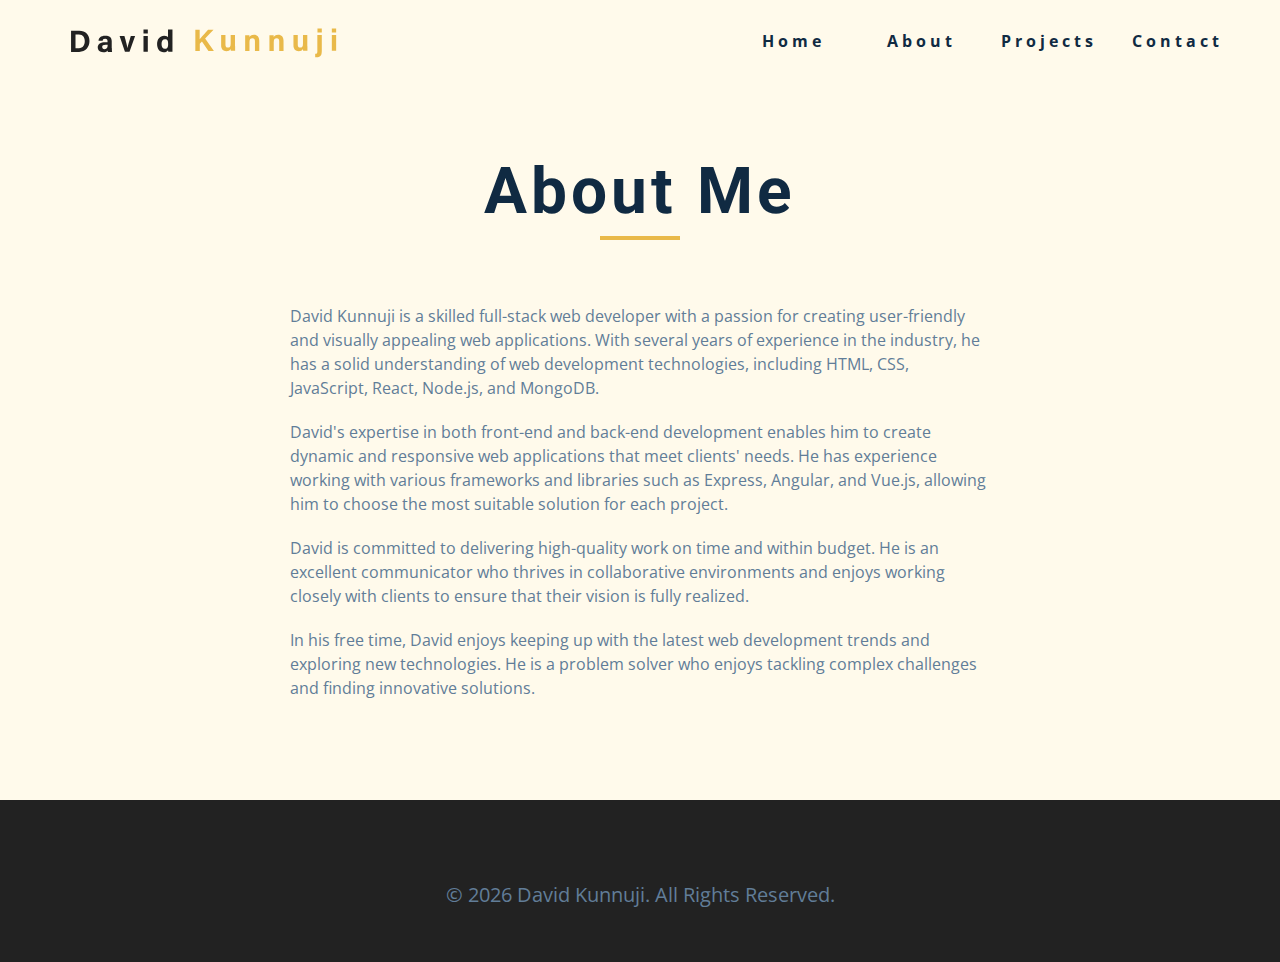
==== about.html @ 062c9375 "first commit" ====
<!DOCTYPE html>
<html lang="en">
  <head>
    <meta charset="UTF-8" />
    <meta name="viewport" content="width=device-width, initial-scale=1.0" />
    <title>David Kunnuji || About</title>
    <link
      rel="stylesheet"
      href="./fontawesome-free-5.12.1-web/css/all.min.css"
    />
    <!-- css -->
    <link rel="stylesheet" href="./css/styles.css" />
  </head>

  <body>
    <!-- navbar -->
    <nav class="nav" id="nav">
      <div class="nav-center">
        <!-- nav header -->
        <div class="nav-header">
          <img src="./images/logo1.svg" class="nav-logo1" alt="" />
          <button class="nav-btn" id="nav-btn">
            <i class="fas fa-bars"></i>
          </button>
        </div>
        <!-- nav links -->
        <ul class="nav-links">
          <li><a href="index.html">home</a></li>
          <li><a href="about.html">about</a></li>
          <li><a href="projects.html">projects</a></li>
          <li><a href="contact.html">contact</a></li>
        </ul>
      </div>
    </nav>
    <!-- end of navbar -->
    <!-- sidebar -->
    <aside class="sidebar" id="sidebar">
      <div>
        <button id="close-btn" class="close-btn">
          <i class="fas fa-times"></i>
        </button>
        <ul class="sidebar-links">
          <li><a href="index.html">home</a></li>
          <li><a href="about.html">about</a></li>
          <li><a href="projects.html">projects</a></li>
          <li><a href="contact.html">contact</a></li>
        </ul>
        <ul class="social-icons">
          <!-- single item -->
          <li>
            <a href="https://www.twitter.com" class="social-icon">
              <i class="fab fa-facebook"></i>
            </a>
          </li>
          <!-- end of single item -->
          <!-- single item -->
          <li>
            <a href="https://www.twitter.com" class="social-icon">
              <i class="fab fa-linkedin"></i>
            </a>
          </li>
          <!-- end of single item -->
          <!-- single item -->
          <li>
            <a href="https://www.twitter.com" class="social-icon">
              <i class="fab fa-squarespace"></i>
            </a>
          </li>
          <!-- end of single item -->
          <!-- single item -->
          <li>
            <a href="https://www.twitter.com" class="social-icon">
              <i class="fab fa-behance"></i>
            </a>
          </li>
          <!-- end of single item -->
          <!-- single item -->
          <li>
            <a href="https://www.twitter.com" class="social-icon">
              <i class="fab fa-instagram"></i>
            </a>
          </li>
          <!-- end of single item -->
        </ul>
      </div>
    </aside>
    <!-- end of sidebar -->

    <!-- ############## -->
    <!-- ############## -->
    <!-- ############## -->
    <!-- ############## -->

    <section class="section single-page">
      <!-- section title -->
      <div class="section-title">
        <h1>about me</h1>
        <div class="underline"></div>
      </div>
      <!--end of section title -->
      <div class="section-center page-info">
        <!-- about page -->
        <p>
          David Kunnuji is a skilled full-stack web developer with a passion for creating user-friendly and visually appealing web applications. 
          With several years of experience in the industry, he has a solid understanding of web development technologies, including HTML, CSS, JavaScript, React, Node.js, and MongoDB.
        </p>
        <p>David's expertise in both front-end and back-end development enables him to create dynamic and responsive web applications that meet clients' needs. 
          He has experience working with various frameworks and libraries such as Express, Angular, and Vue.js, allowing him to choose the most suitable solution for each project.
        </p> 
        <p>
          David is committed to delivering high-quality work on time and within budget. 
          He is an excellent communicator who thrives in collaborative environments and enjoys working closely with clients to ensure that their vision is fully realized.
          <p>
            In his free time, David enjoys keeping up with the latest web development trends and exploring new technologies. He is a problem solver who enjoys tackling complex challenges and finding innovative solutions.
          </p>
        </p>
      </div>
    </section>
    <!-- ############## -->
    <!-- ############## -->
    <!-- ############## -->
    <!-- ############## -->

    <!-- footer -->
    <footer class="footer">
      <ul class="social-icons">
        <!-- single item -->
        <li>
          <a href="https://www.facebook.com" class="social-icon">
            <i class="fab fa-facebook"></i>
          </a>
        </li>
        <!-- end of single item -->
        <!-- single item -->
        <li>
          <a href="https://www.linkedin.com" class="social-icon">
            <i class="fab fa-linkedin"></i>
          </a>
        </li>
        <!-- end of single item -->
        <!-- single item -->
        <li>
          <a href="https://www.squarespace.com" class="social-icon">
            <i class="fab fa-squarespace"></i>
          </a>
        </li>
        <!-- end of single item -->
        <!-- single item -->
        <li>
          <a href="https://www.behance.com" class="social-icon">
            <i class="fab fa-behance"></i>
          </a>
        </li>
        <!-- end of single item -->
        <!-- single item -->
        <li>
          <a href="https://www.instagram.com" class="social-icon">
            <i class="fab fa-instagram"></i>
          </a>
        </li>
        <!-- end of single item -->
      </ul>

      <p>&copy; <span id="date"></span> David Kunnuji. All rights reserved.</p>
    </footer>
    <script src="./js/app.js"></script>
  </body>
</html>
---- css/styles.css ----
/*
=============== 
Fonts
===============
*/
@import url("https://fonts.googleapis.com/css?family=Open+Sans|Roboto:400,700&display=swap");

/*
=============== 
Variables
===============
*/

:root {
  /* dark shades of primary color*/
  --clr-primary-1: hsl(43, 86%, 17%);
  --clr-primary-2: hsl(43, 77%, 27%);
  --clr-primary-3: hsl(43, 72%, 37%);
  --clr-primary-4: hsl(42, 63%, 48%);
  /* primary/main color */
  --clr-primary-5: hsl(42, 78%, 60%);
  /* lighter shades of primary color */
  --clr-primary-6: hsl(43, 89%, 70%);
  --clr-primary-7: hsl(43, 90%, 76%);
  --clr-primary-8: hsl(45, 86%, 81%);
  --clr-primary-9: hsl(45, 90%, 88%);
  --clr-primary-10: hsl(45, 100%, 96%);
  /* darkest grey - used for headings */
  --clr-grey-1: hsl(209, 61%, 16%);
  --clr-grey-2: hsl(211, 39%, 23%);
  --clr-grey-3: hsl(209, 34%, 30%);
  --clr-grey-4: hsl(209, 28%, 39%);
  /* grey used for paragraphs */
  --clr-grey-5: hsl(210, 22%, 49%);
  --clr-grey-6: hsl(209, 23%, 60%);
  --clr-grey-7: hsl(211, 27%, 70%);
  --clr-grey-8: hsl(210, 31%, 80%);
  --clr-grey-9: hsl(212, 33%, 89%);
  --clr-grey-10: hsl(210, 36%, 96%);
  --clr-white: #fff;
  --ff-primary: "Roboto", sans-serif;
  --ff-secondary: "Open Sans", sans-serif;
  --transition: all 0.3s linear;
  --spacing: 0.25rem;
  --radius: 0.5rem;
  --light-shadow: 0 5px 15px rgba(0, 0, 0, 0.1);
  --dark-shadow: 0 5px 15px rgba(0, 0, 0, 0.2);
  --max-width: 1170px;
}
/*
=============== 
Global Styles
===============
*/

*,
::after,
::before {
  margin: 0;
  padding: 0;
  box-sizing: border-box;
}
body {
  font-family: var(--ff-secondary);
  background: var(--clr-white);
  color: var(--clr-grey-1);
  line-height: 1.5;
  font-size: 0.875rem;
}
ul {
  list-style-type: none;
}
a {
  text-decoration: none;
}
img:not(.nav-logo) {
  width: 100%;
  display: block;
}

h1,
h2,
h3,
h4 {
  letter-spacing: var(--spacing);
  text-transform: capitalize;
  line-height: 1.25;
  margin-bottom: 0.75rem;
  font-family: var(--ff-primary);
}
h1 {
  font-size: 3rem;
}
h2 {
  font-size: 2rem;
}
h3 {
  font-size: 1.25rem;
}
h4 {
  font-size: 0.875rem;
}
p {
  margin-bottom: 1.25rem;
  color: var(--clr-grey-5);
}
@media screen and (min-width: 800px) {
  h1 {
    font-size: 4rem;
  }
  h2 {
    font-size: 2.5rem;
  }
  h3 {
    font-size: 1.75rem;
  }
  h4 {
    font-size: 1rem;
  }
  body {
    font-size: 1rem;
  }
  h1,
  h2,
  h3,
  h4 {
    line-height: 1;
  }
}
/*  global classes */

.btn {
  text-transform: uppercase;
  background: var(--clr-primary-5);
  color: var(--clr-primary-1);
  padding: 0.375rem 0.75rem;
  letter-spacing: var(--spacing);
  display: inline-block;
  font-weight: 700;
  -webkit-transition: var(--transition);
  transition: var(--transition);
  font-size: 0.875rem;
  border: 2px solid transparent;
  cursor: pointer;
  box-shadow: 0 1px 3px rgba(0, 0, 0, 0.2);
  border-radius: var(--radius);
}
.btn:hover {
  color: var(--clr-primary-1);
  background: var(--clr-primary-7);
}
/* section */
.section {
  padding: 5rem 0;
}

.section-center {
  width: 90vw;
  margin: 0 auto;
  max-width: 1170px;
}
@media screen and (min-width: 992px) {
  .section-center {
    width: 95vw;
  }
}
/* added during recording */
.underline {
  width: 5rem;
  height: 0.25rem;
  margin-bottom: 1.25rem;
  background: var(--clr-primary-5);
  margin-left: auto;
  margin-right: auto;
}
.section-title {
  margin-bottom: 4rem;
  text-align: center;
}
.bg-grey {
  background: var(--clr-grey-10);
}
/*
=============== 
Navbar
===============
*/
.nav-links {
  display: none;
}
.nav {
  height: 5rem;
  padding: 1rem;
  display: grid;
  -webkit-box-align: center;
  align-items: center;
  -webkit-transition: var(--transition);
  transition: var(--transition);
}
.nav-center {
  width: 100%;
  max-width: 1170px;
  margin: 0 auto;
}
.nav-header {
  display: grid;
  grid-template-columns: auto 1fr;
  -webkit-box-align: center;
  align-items: center;
}
.nav-btn {
  background: transparent;
  border-color: transparent;
  color: var(--clr-primary-5);
  font-size: 2rem;
  cursor: pointer;
  justify-self: end;
}
@media screen and (min-width: 768px) {
  .nav {
    background: var(--clr-primary-10);
  }
  .nav-btn {
    display: none;
  }
  .nav-links {
    display: grid;
    grid-template-columns: repeat(4, 1fr);
    justify-items: center;
    -webkit-column-gap: 2rem;
    -moz-column-gap: 2rem;
    column-gap: 2rem;
    justify-self: end;
  }
  .nav-links a {
    text-transform: capitalize;
    color: var(--clr-grey-1);
    font-weight: bold;
    letter-spacing: var(--spacing);
    -webkit-transition: var(--transition);
    transition: var(--transition);
  }
  .nav-links a:hover {
    color: var(--clr-primary-5);
  }
  .nav-center {
    display: grid;
    grid-template-columns: auto 1fr;
    -webkit-box-align: center;
    align-items: center;
  }
}
/* fixed navbar */
.navbar-fixed {
  position: fixed;
  top: 0;
  left: 0;
  width: 100%;
  background: var(--clr-white);
  z-index: 2;
  box-shadow: var(--light-shadow);
}
/*
=============== 
Sidebar
===============
*/
.sidebar {
  position: fixed;
  top: 0;
  left: 0;
  width: 100%;
  height: 100%;
  background: var(--clr-grey-10);
  z-index: 4;
  display: grid;
  /* align-items: center;
  justify-content: center; */
  place-items: center;
  -webkit-transition: var(--transition);
  transition: var(--transition);
  /* add later */
  -webkit-transform: translateX(-100%);
  transform: translateX(-100%);
}
/* toggle sidebar */
.show-sidebar {
  -webkit-transform: translateX(0);
  transform: translateX(0);
}
.sidebar-links {
  text-align: center;
}
.sidebar-links a {
  font-size: 2rem;
  text-transform: capitalize;
  -webkit-transition: var(--transition);
  transition: var(--transition);
  color: var(--clr-grey-5);
  letter-spacing: var(--spacing);
  display: inline-block;
  margin-bottom: 1.5rem;
}
.sidebar-links a:hover {
  color: var(--clr-primary-5);
}
.social-icons {
  display: grid;
  margin-top: 3rem;
  width: 20rem;
  grid-template-columns: repeat(5, 1fr);
  justify-items: center;
}
.social-icon {
  font-size: 1.5rem;
  color: var(--clr-grey-1);
  -webkit-transition: var(--transition);
  transition: var(--transition);
}
.social-icon:hover {
  color: var(--clr-primary-5);
}
.close-btn {
  position: absolute;
  top: 1rem;
  right: 1rem;
  font-size: 3rem;
  background: transparent;
  border: transparent;
  -webkit-transition: var(--transition);
  transition: var(--transition);
  color: #bb2525;
  cursor: pointer;
}
.close-btn:hover {
  color: #e66b6b;
}
/*
=============== 
hero
===============
*/
/* underline added to globals */
.hero .underline {
  margin-bottom: 0.5rem;
  margin-left: 0;
}
.hero-img {
  display: none;
}
.hero {
  background: var(--clr-primary-10);
}
.hero-center {
  min-height: calc(100vh - 5rem);
  display: grid;
  place-items: center;
}
.hero-info h4 {
  color: var(--clr-grey-5);
}
.hero-icons {
  justify-items: start;
}
.hero-btn {
  margin-top: 1.25rem;
}
@media screen and (min-width: 992px) {
  .hero-img {
    display: block;
    position: relative;
  }
  .hero-center {
    grid-template-columns: 1fr 1fr;
  }

  .hero-img::before,
  .about-img::before {
    content: "";
    position: absolute;
    width: 100%;
    height: 100%;
    border: 0.25rem solid var(--clr-primary-5);
    top: 2rem;
    right: -2rem;
    border-radius: var(--radius);
  }
}
.hero-photo {
  max-width: 25rem;
  max-height: 30rem;
  -o-object-fit: cover;
  object-fit: cover;
  border-radius: var(--radius);
  position: relative;
}
/*
=============== 
About
===============
*/
/* section title added to globals */
.about-title {
  text-align: left;
  margin-bottom: 2rem;
}
.about-title .underline {
  margin-left: 0;
}
.about-center {
  display: grid;
  gap: 3rem 2rem;
}
.about-img {
  justify-self: center;
}
@media screen and (min-width: 992px) {
  .about-center {
    grid-template-columns: 1fr 1fr;
  }
  .about-img {
    position: relative;
  }
  .about-img::before {
    left: -2rem;
  }
  .about-info {
    align-self: center;
  }
}
/*
=============== 
Services
===============
*/
/* bg-grey in globals */
.service {
  background: var(--clr-white);
  padding: 3rem 1.5rem;
  margin-bottom: 2rem;
  border-radius: var(--radius);
  text-align: center;
  -webkit-transition: var(--transition);
  transition: var(--transition);
}
.service-icon {
  font-size: 2rem;
  margin-bottom: 1.5rem;
}
.service .underline {
  width: 3rem;
  height: 0.12rem;
  -webkit-transition: var(--transition);
  transition: var(--transition);
}
.service p {
  -webkit-transition: var(--transition);
  transition: var(--transition);
}
.service:hover {
  background: var(--clr-primary-5);
  color: var(--clr-white);
}
.service:hover p {
  color: var(--clr-white);
}
.service:hover .underline {
  background: var(--clr-white);
}
@media screen and (min-width: 676px) {
  .services-center {
    display: grid;
    grid-template-columns: 1fr 1fr;
    -webkit-column-gap: 2rem;
    -moz-column-gap: 2rem;
    column-gap: 2rem;
  }
}
@media screen and (min-width: 992px) {
  .services-center {
    grid-template-columns: 1fr 1fr 1fr;
  }
}
/* talk about small screen 
without grid different setup */
/*
=============== 
Projects
===============
*/
.projects-text {
  width: 85vw;
  max-width: 30rem;
  margin: 0 auto;
}
.project {
  position: relative;
  background: var(--clr-primary-5);
  border-radius: var(--radius);
  margin-bottom: 2rem;
}
.project-info {
  text-align: center;
  color: var(--clr-white);
  position: absolute;
  top: 50%;
  left: 50%;
  -webkit-transform: translate(-50%, -50%);
  transform: translate(-50%, -50%);
  -webkit-transition: var(--transition);
  transition: var(--transition);
  opacity: 0;
}
.project-info p {
  text-transform: capitalize;
  color: var(--clr-white);
}
.project:hover .project-info {
  opacity: 1;
}
.project-img {
  -webkit-transition: var(--transition);
  transition: var(--transition);
  border-radius: var(--radius);
  height: 15rem;
  -o-object-fit: cover;
  object-fit: cover;
}
.project:hover .project-img {
  opacity: 0.1;
}
.project::after {
  content: "";
  position: absolute;
  top: 0;
  left: 0;
  width: 100%;
  height: 100%;
  border: 0.25rem solid var(--clr-white);
  border-radius: var(--radius);
  -webkit-transition: var(--transition);
  transition: var(--transition);
  opacity: 0;
}
.project:hover::after {
  opacity: 1;
  -webkit-transform: scale(0.8);
  transform: scale(0.8);
}
@media screen and (min-width: 676px) {
  .projects-center {
    display: grid;
    grid-template-columns: 1fr 1fr;
    -webkit-column-gap: 2rem;
    -moz-column-gap: 2rem;
    column-gap: 2rem;
  }
}
@media screen and (min-width: 992px) {
  .projects-center {
    grid-template-columns: repeat(3, 1fr);
  }
}
@media screen and (min-width: 1170px) {
  .projects-center {
    grid-template-rows: 200px 200px;
    gap: 1rem;
    grid-template-areas:
      "a b b"
      "a c d";
  }
  .project-img {
    height: 100%;
  }
  .project {
    height: 100%;
  }
  .project-1 {
    grid-area: a;
  }
  .project-2 {
    grid-area: b;
  }
  .project-3 {
    grid-area: c;
  }
  .project-4 {
    grid-area: d;
  }
}
/*
=============== 
Connect
===============
*/
.connect {
  min-height: 40vh;
  position: relative;
  padding: 10rem 0 5rem 0;
  margin: 5rem 0;
}
.video-container {
  position: absolute;
  top: 0;
  left: 0;
  width: 100%;
  height: 100%;
  -o-object-fit: cover;
  object-fit: cover;
  z-index: -2;
}
.connect::after {
  content: "";
  position: absolute;
  top: 0;
  left: 0;
  width: 100%;
  height: 100%;
  background: var(--clr-white);
  /* background: rgba(0, 0, 0, 0.6); */
  opacity: 0.7;
  z-index: -1;
}
.connect {
  display: grid;
  place-items: center;
}
.video-banner .section-title {
  margin-bottom: 2rem;
}
.video-text {
  max-width: 30rem;
}
.video-banner {
  background: var(--clr-primary-10);
  padding: 3rem 5rem 12rem 5rem;
  text-align: center;

  -webkit-clip-path: polygon(
    0% 0%,
    100% 0%,
    100% 75%,
    75% 75%,
    75% 100%,
    50% 75%,
    0% 75%
  );
  clip-path: polygon(
    0% 0%,
    100% 0%,
    100% 75%,
    75% 75%,
    75% 100%,
    50% 75%,
    0% 75%
  );
}
.connect {
  -webkit-clip-path: polygon(
    50% 0%,
    100% 10%,
    100% 90%,
    50% 100%,
    0 90%,
    0 10%
  );
  clip-path: polygon(50% 0%, 100% 10%, 100% 90%, 50% 100%, 0 90%, 0 10%);
}
/*
=============== 
Skills
===============
*/
@media screen and (min-width: 768px) {
  .skills-center {
    display: grid;
    grid-template-columns: 1fr 1fr;
    -webkit-column-gap: 2rem;
    -moz-column-gap: 2rem;
    column-gap: 2rem;
  }
}
.skills {
  background: var(--clr-primary-9);
}
.skills h3 {
  margin: 1.5rem 0;
  color: var(--clr-primary-1);
}
.skill {
  margin-bottom: 1.25rem;
}
.skill p {
  margin-bottom: 0.5rem;
  text-transform: capitalize;
  color: var(--clr-primary-1);
}
.skill-container {
  background: var(--clr-white);
  height: 1rem;
  width: 100%;
  border-radius: var(--radius);
  position: relative;
}
.skill-value {
  position: absolute;
  top: 0;
  left: 0;
  background: var(--clr-primary-5);
  height: 100%;
  width: 50%;
  border-radius: var(--radius);
}
.value-70 {
  width: 70%;
}
.value-80 {
  width: 80%;
}
.skill-text {
  position: absolute;
  top: -2rem;
  left: 50%;
  -webkit-transform: translateX(-50%);
  transform: translateX(-50%);
}
.skill-text-70 {
  left: 70%;
}
.skill-text-80 {
  left: 80%;
}
/*
=============== 
Timeline
===============
*/
.timeline-center {
  width: 80vw;
  max-width: 40rem;
}
.timeline-item {
  border-top: 2px dashed var(--clr-primary-5);
  margin: 0;
  padding: 4rem 2rem;
  position: relative;
}
.timeline p {
  margin-bottom: 0;
}
.timeline-item:nth-child(even) {
  border-left: 2px dashed var(--clr-primary-5);
  border-top-left-radius: 2rem;
  border-bottom-left-radius: 2rem;

  margin-right: 2rem;
  padding-right: 0;
}
.timeline-item:nth-child(odd) {
  border-right: 2px dashed var(--clr-primary-5);
  border-top-right-radius: 2rem;
  border-bottom-right-radius: 2rem;
  margin-left: 2rem;
  padding-left: 0;
}
.timeline-item:first-child {
  border-top: 0;
  border-top-right-radius: 0;
}
.timeline-item:last-child {
  border-bottom-left-radius: 0;
}
.number {
  position: absolute;
  top: 50%;
  -webkit-transform: translate(-50%, -50%);
  transform: translate(-50%, -50%);
  margin-bottom: 0;
  background: var(--clr-primary-5);
  width: 2rem;
  height: 2rem;
  border-radius: 50%;
  display: grid;
  place-items: center;
  color: var(--clr-primary-1);
  font-weight: bold;
}
.timeline-item:nth-child(even) .number {
  left: 0;
}
.timeline-item:nth-child(odd) .number {
  right: 0;
  -webkit-transform: translate(50%, -50%);
  transform: translate(50%, -50%);
}
/*
=============== 
Blog
===============
*/
.blog {
  background: var(--clr-grey-10);
}
.card {
  height: 27rem;
  position: relative;
  /* talk later */
  -webkit-perspective: 1500px;
  perspective: 1500px;
}
.card-side {
  -webkit-transition: all 2s linear;
  transition: all 2s linear;
  -webkit-backface-visibility: hidden;
  backface-visibility: hidden;
  position: absolute;
  top: 0;
  left: 0;
  width: 100%;
  height: 100%;
  border-radius: var(--radius);
  -webkit-transform: translate3d(0, 0, 0);
  visibility: visible;
}
.card-front {
  background: var(--clr-white);
}
.card-back {
  background: var(--clr-primary-10);
  -webkit-transform: rotateY(180deg);
  transform: rotateY(180deg);
  display: grid;
  place-items: center;
}
.card:hover .card-front {
  -webkit-transform: rotateY(-180deg);
  transform: rotateY(-180deg);
}
.card:hover .card-back {
  -webkit-transform: rotateY(0);
  transform: rotateY(0);
}
/* rest of the styles */
.card-info {
  padding: 1rem 1.5rem;
}
.card-front img {
  height: 13rem;
  -o-object-fit: cover;
  object-fit: cover;
  border-top-left-radius: var(--radius);
  border-top-right-radius: var(--radius);
}
.card-footer {
  display: grid;
  grid-template-columns: auto 1fr;
  -webkit-box-align: center;
  align-items: center;
}
.card-footer img {
  width: 2rem;
  height: 2rem;
  -o-object-fit: cover;
  object-fit: cover;
  border-radius: 50%;
}
.card-footer p {
  margin-bottom: 0;
  text-transform: uppercase;
  justify-self: end;
  color: var(--clr-primary-5);
  font-size: 0.85rem;
}
.blog-center {
  display: grid;
  grid-template-columns: repeat(auto-fill, minmax(330px, 1fr));
  gap: 3rem 1rem;
}
/*
=============== 
Footer
===============
*/
.footer {
  padding-bottom: 2rem;
  background: #222;
  display: grid;
  place-items: center;
}
.footer .social-icons {
  margin-bottom: 2rem;
}
.footer .social-icon {
  color: var(--clr-primary-5);
}
.footer .social-icon:hover {
  color: var(--clr-primary-10);
}
.footer p {
  font-size: 1.25rem;
  text-transform: capitalize;
}
/*
=============== 
Single Page
===============
*/
.single-page {
  background: var(--clr-primary-10);
  min-height: calc(100vh - 5rem - 198px);
}
.page-info {
  max-width: 700px;
}
.page-info a {
  text-transform: uppercase;
  color: var(--clr-primary-5);
  -webkit-transition: var(--transition);
  transition: var(--transition);
}
.page-info a:hover {
  color: var(--clr-primary-1);
}

/*
=============== 
Products Page
===============
*/
.projects-hero {
  height: 40vh;
  background: var(--clr-primary-10);
  display: grid;
  place-items: center;
}
.projects-hero .section-title {
  margin-bottom: 0;
}
.single-project {
  background: var(--clr-grey-10);
  border-radius: var(--radius);
}
.project-container img {
  border-top-left-radius: var(--radius);
  border-top-right-radius: var(--radius);
}
.project-container {
  position: relative;
}
.project-icon {
  position: absolute;
  font-size: 1.75rem;
  bottom: 0;
  left: 50%;
  -webkit-transform: translate(-50%, 50%);
  transform: translate(-50%, 50%);
  width: 4rem;
  height: 4rem;
  display: grid;
  place-items: center;
  background: var(--clr-primary-5);
  border-radius: 50%;
  color: var(--clr-primary-1);
  border: 0.375rem solid var(--clr-grey-10);
}
.project-details {
  padding: 2rem 1.5rem;
}
.project-footer {
  display: grid;
  grid-template-columns: 1fr 1fr;
  color: var(--clr-primary-5);
}
.project-footer a {
  color: var(--clr-primary-5);
  text-transform: capitalize;
  -webkit-transition: var(--transition);
  transition: var(--transition);
  justify-self: end;
}
.project-footer a:hover {
  color: var(--clr-primary-1);
}
.projects-page-center {
  display: grid;
  grid-template-columns: repeat(auto-fill, minmax(330px, 1fr));
  gap: 3rem 1rem;
}
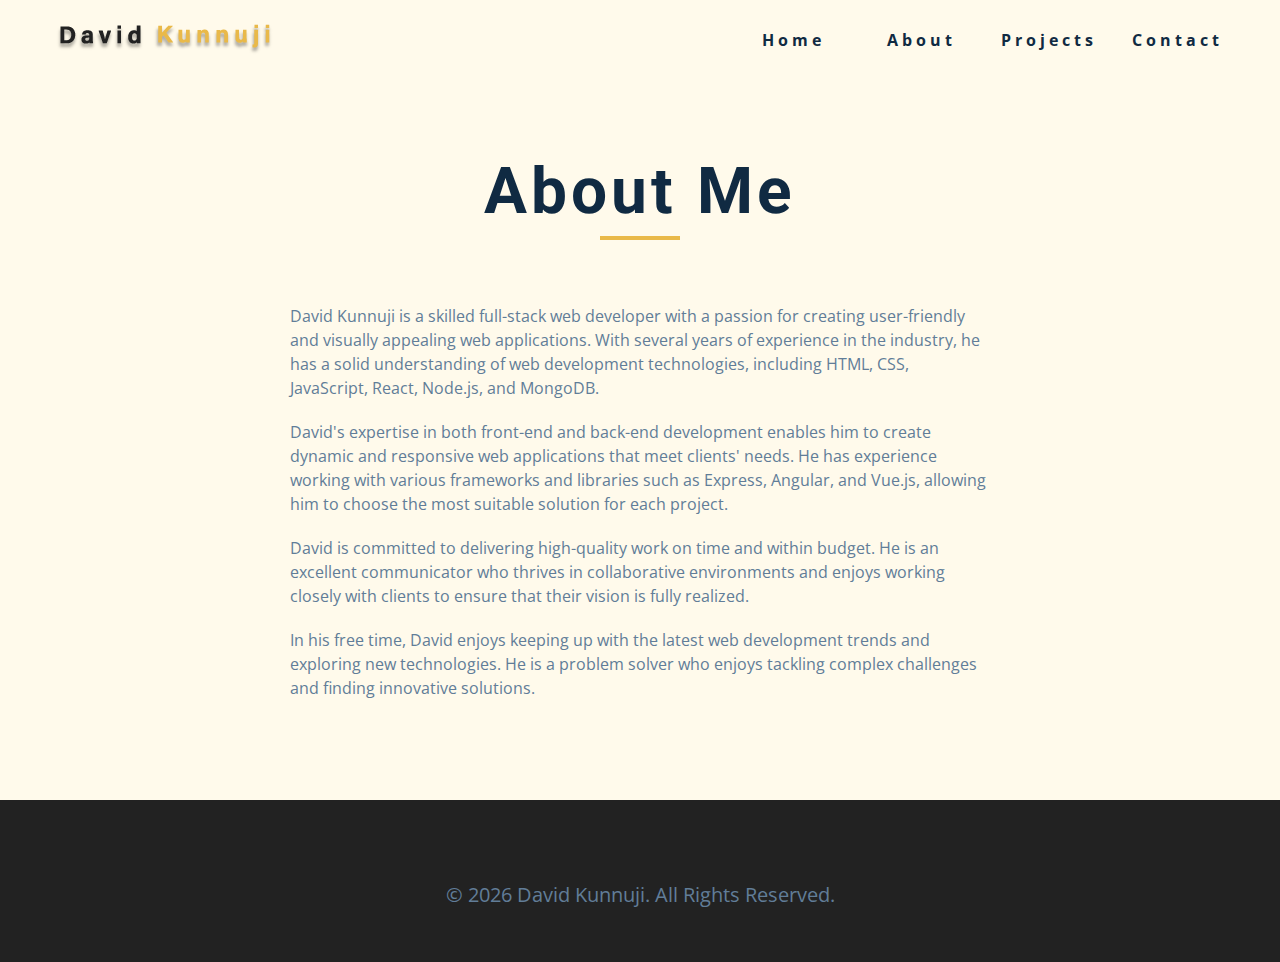
==== commit 1f347279: "add images to projects,blog and added changes to all html" ====
--- a/about.html
+++ b/about.html
@@ -18,7 +18,7 @@
       <div class="nav-center">
         <!-- nav header -->
         <div class="nav-header">
-          <img src="./images/logo1.svg" class="nav-logo1" alt="" />
+          <img src="./images/logo1.png" class="nav-logo1" alt="" />
           <button class="nav-btn" id="nav-btn">
             <i class="fas fa-bars"></i>
           </button>
@@ -48,35 +48,28 @@
         <ul class="social-icons">
           <!-- single item -->
           <li>
-            <a href="https://www.twitter.com" class="social-icon">
+            <a href="https://www.facebook.com/profile.php?id=100087953030128" class="social-icon">
               <i class="fab fa-facebook"></i>
             </a>
           </li>
           <!-- end of single item -->
           <!-- single item -->
           <li>
-            <a href="https://www.twitter.com" class="social-icon">
+            <a href="https://www.linkedin.com/in/david-kunnuji-8124331b6/" class="social-icon">
               <i class="fab fa-linkedin"></i>
             </a>
           </li>
           <!-- end of single item -->
           <!-- single item -->
           <li>
-            <a href="https://www.twitter.com" class="social-icon">
-              <i class="fab fa-squarespace"></i>
-            </a>
-          </li>
-          <!-- end of single item -->
-          <!-- single item -->
-          <li>
-            <a href="https://www.twitter.com" class="social-icon">
+            <a href="https://www.behance.net/davidkunnuji" class="social-icon">
               <i class="fab fa-behance"></i>
             </a>
           </li>
           <!-- end of single item -->
           <!-- single item -->
           <li>
-            <a href="https://www.twitter.com" class="social-icon">
+            <a href="https://www.instagram.com/p/CrltqwYLh0C" class="social-icon">
               <i class="fab fa-instagram"></i>
             </a>
           </li>
@@ -126,35 +119,28 @@
       <ul class="social-icons">
         <!-- single item -->
         <li>
-          <a href="https://www.facebook.com" class="social-icon">
+          <a href="https://www.facebook.com/profile.php?id=100087953030128" class="social-icon">
             <i class="fab fa-facebook"></i>
           </a>
         </li>
         <!-- end of single item -->
         <!-- single item -->
         <li>
-          <a href="https://www.linkedin.com" class="social-icon">
+          <a href="https://www.linkedin.com/in/david-kunnuji-8124331b6/" class="social-icon">
             <i class="fab fa-linkedin"></i>
           </a>
         </li>
         <!-- end of single item -->
         <!-- single item -->
         <li>
-          <a href="https://www.squarespace.com" class="social-icon">
-            <i class="fab fa-squarespace"></i>
-          </a>
-        </li>
-        <!-- end of single item -->
-        <!-- single item -->
-        <li>
-          <a href="https://www.behance.com" class="social-icon">
+          <a href="https://www.behance.net/davidkunnuji" class="social-icon">
             <i class="fab fa-behance"></i>
           </a>
         </li>
         <!-- end of single item -->
         <!-- single item -->
         <li>
-          <a href="https://www.instagram.com" class="social-icon">
+          <a href="https://www.instagram.com/p/CrltqwYLh0C" class="social-icon">
             <i class="fab fa-instagram"></i>
           </a>
         </li>
--- a/css/styles.css
+++ b/css/styles.css
@@ -799,7 +799,7 @@
 ===============
 */
 .blog {
-  background: var(--clr-grey-10);
+  background: rgb(230, 228, 228);
 }
 .card {
   height: 27rem;
@@ -913,7 +913,6 @@
   max-width: 700px;
 }
 .page-info a {
-  text-transform: uppercase;
   color: var(--clr-primary-5);
   -webkit-transition: var(--transition);
   transition: var(--transition);
